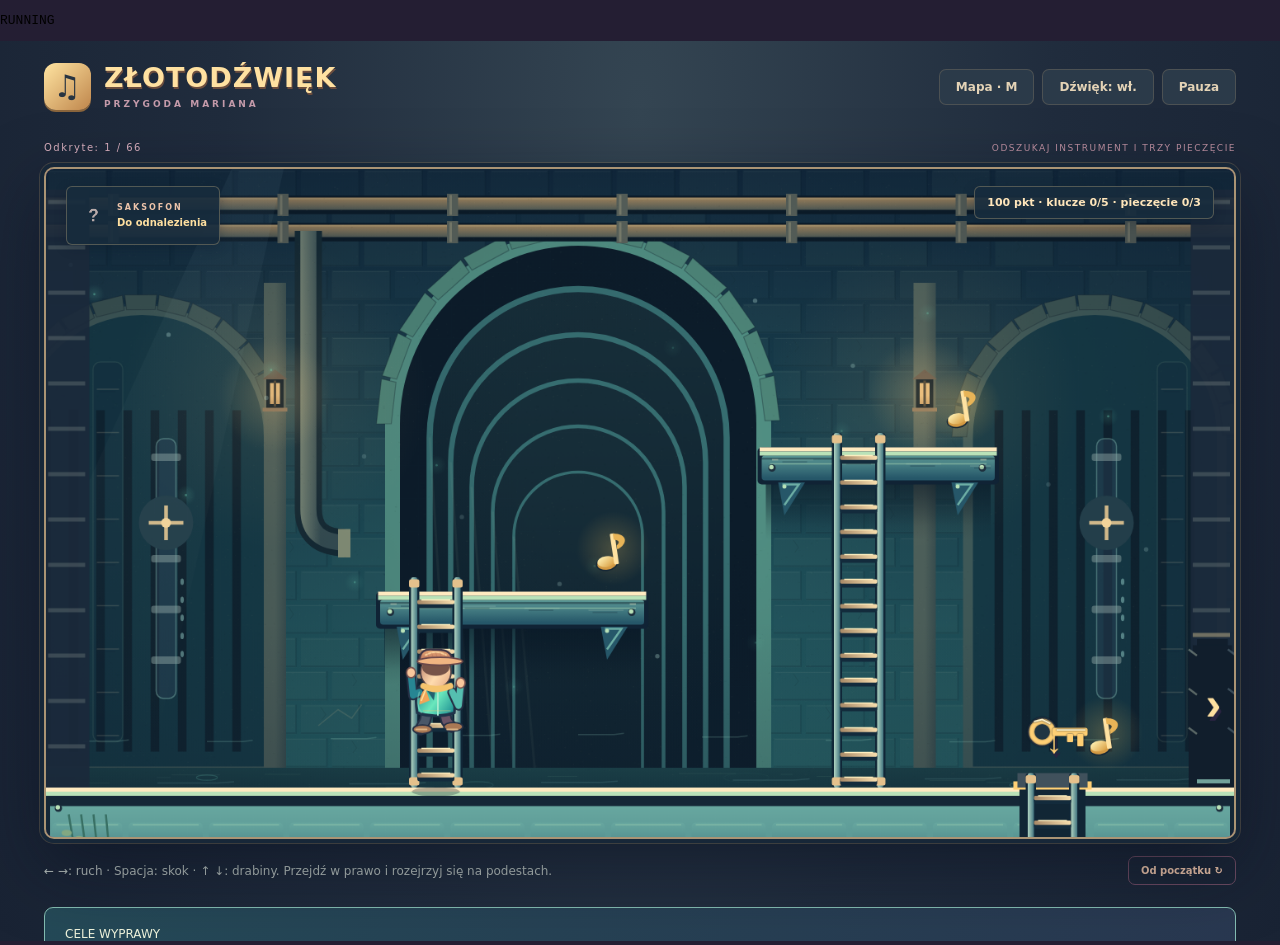
==== smoke.html @ a224b3b9 "Add Zlotodzwiek v0.18 game with 66 rooms and linked puzzles" ====
<!doctype html><html lang="pl"><meta charset="utf-8"><title>Smoke 0.12</title><style>body{margin:0;background:#241e33}iframe{width:100%;height:100vh;border:0}</style><pre id="result">RUNNING</pre><iframe title="Gra"></iframe><script>
const query=new URLSearchParams(location.search),frame=document.querySelector('iframe');
if(query.has('preview'))document.getElementById('result').style.display='none';
if(query.has('mobile'))frame.style.width='390px';
let preferenceReload=false;
frame.onload=async()=>{
 const w=frame.contentWindow,d=w.document,out=document.getElementById('result'),wait=ms=>new Promise(r=>setTimeout(r,ms));if(!w.__testWorld)return;
 const errors=[];w.addEventListener('error',e=>errors.push(e.message));
 const assert=(v,m)=>{if(!v)throw Error(m);};
 const press=async(code,ms)=>{w.dispatchEvent(new w.KeyboardEvent('keydown',{code}));await wait(ms);w.dispatchEvent(new w.KeyboardEvent('keyup',{code}));};
 try{
  if(preferenceReload){assert(d.getElementById('sound').getAttribute('aria-pressed')==='false','Wyciszenie po odświeżeniu');out.textContent='PASS: audio na starcie, sygnał testowy, wyciszenie i zachowanie wyboru po odświeżeniu';document.title='PASS';return;}
  d.getElementById('restart').click();await wait(250);const world=w.__testWorld;
  assert(d.getElementById('overlay').hidden,'Start');assert(d.getElementById('sound').getAttribute('aria-pressed')==='true'&&w.__toneStarts>=2,'Dźwięk na starcie');d.getElementById('sound').click();assert(w.localStorage.getItem('zlotodzwiek-sound')==='off','Zapis wyciszenia');d.getElementById('sound').click();await wait(100);assert(w.localStorage.getItem('zlotodzwiek-sound')==='on','Włączenie audio');if(query.has('preference')){d.getElementById('sound').click();preferenceReload=true;frame.srcdoc=frame.srcdoc.replace('localStorage.removeItem("zlotodzwiek-sound");','');return;}assert(d.documentElement.scrollWidth<=w.innerWidth,'Przepełnienie układu');
  await press('KeyD',650);await wait(180);await press('ArrowUp',350);assert(world.p.climbing,'Wspinanie');const y=world.p.y;await wait(150);assert(world.p.y===y,'Postój na drabinie');await press('ArrowDown',500);
  d.getElementById('map-button').click();const time=world.time;await wait(250);assert(!d.getElementById('map-panel').hidden&&world.time===time,'Mapa nie pauzuje');d.getElementById('map-close').click();
  world.enterRealm('r02',{x:430,y:244});await wait(200);await press('ArrowUp',80);await wait(100);
  assert(world.saxFound&&!d.getElementById('discovery').hidden,'Brak ekranu zdobycia');assert(d.getElementById('discovery-title').textContent==='Znalazłeś saksofon!','Zły komunikat');
  const frozen=world.time;await press('KeyD',350);await wait(1800);assert(world.time===frozen&&!d.getElementById('discovery').hidden,'Potwierdzenie znika samo');
  assert(JSON.parse(w.localStorage.getItem('zlotodzwiek-v07')).saxFound,'Znalezisko nie jest zapisane');
  if(query.has('discovery')){out.textContent='PASS: ekran zdobycia, zatrzymanie, trwały zapis';document.title='PASS';return;}
  d.getElementById('discovery-ok').click();await wait(120);assert(world.saxAcknowledged&&d.getElementById('inventory').textContent.includes('ZDOBYTY'),'Brak potwierdzenia w ekwipunku');
  await press('KeyJ',100);assert(world.playingSax,'Animacja gry');await press('KeyD',50);assert(!world.playingSax,'Ruch nie chowa');
  const bytes=new ArrayBuffer(32044),v=new DataView(bytes),str=(o,s)=>[...s].forEach((c,i)=>v.setUint8(o+i,c.charCodeAt(0)));
  str(0,'RIFF');v.setUint32(4,32036,true);str(8,'WAVE');str(12,'fmt ');v.setUint32(16,16,true);v.setUint16(20,1,true);v.setUint16(22,1,true);v.setUint32(24,8000,true);v.setUint32(28,16000,true);v.setUint16(32,2,true);v.setUint16(34,16,true);str(36,'data');v.setUint32(40,32000,true);
  const transfer=new w.DataTransfer();transfer.items.add(new w.File([bytes],'test-silence.wav',{type:'audio/wav'}));const file=d.getElementById('sax-file');file.files=transfer.files;file.dispatchEvent(new w.Event('change'));await wait(400);
  assert(d.getElementById('audio-status').textContent.includes('gotowe'),'Dekodowanie WAV');await wait(300);await press('KeyJ',100);assert(world.playingSax&&w.__saxStarts>0,'Odtwarzanie WAV');await press('KeyD',80);assert(!world.playingSax&&w.__saxStops>0,'Zatrzymanie audio');
  world.enterRealm('r00',{x:540,y:414});await wait(450);await press('KeyD',400);assert(world.realmId==='r01','Boczne przejście');
  d.getElementById('pause').click();assert(d.getElementById('pause').textContent==='Wznów','Pauza');d.getElementById('pause').click();
  if(query.has('adventure')){
    // Interact using the same keyboard action as the player; engine tests cover the full climbing routes.
    if(d.getElementById('sound').getAttribute('aria-pressed')==='true')d.getElementById('sound').click();
    for(const def of w.ZDAdventures.definitions.slice(0,3)){
      world.enterRealm(def.host);await wait(100);assert(!d.getElementById('puzzle-help').hidden,'Brak wskazówki');
      for(const i of def.type==='sequence'?def.target:def.type==='dials'?[0,0,1,1]:[0,2]){
        Object.assign(world.p,{x:def.controls[i]-11,y:414,vx:0,vy:0,climbing:false,ladder:null});await wait(80);await press('ArrowUp',50);await wait(50);
      }
      assert(world.puzzleState().solved&&d.getElementById('puzzle-state').textContent.includes('Rozwiązane'),'Zagadka '+def.id);
      assert(JSON.parse(w.localStorage.getItem('zlotodzwiek-v07')).puzzles[def.id].solved,'Zapis zagadki');
      Object.assign(world.p,{x:515,y:414,vx:0,vy:0});await wait(100);await press('ArrowUp',50);await wait(100);assert(world.realmId===def.destination,'Portal '+def.id);
      const item=world.items[0];Object.assign(world.p,{x:item.x,y:item.y-6,vx:0,vy:0});await wait(200);assert(world.fragments.includes(item.id),'Fragment '+def.id);
    }
    Object.assign(world.p,{x:277,y:414,vx:0,vy:0});await wait(150);await press('KeyJ',60);await wait(100);assert(world.encore&&d.getElementById('fragments').textContent.includes('obudzony'),'Przebudzenie wieloryba');
    const saved=JSON.parse(w.localStorage.getItem('zlotodzwiek-v07'));assert(saved.encore&&saved.fragments.length===3,'Trwały finał');
    d.getElementById('map-button').click();await wait(100);assert(d.getElementById('map-canvas').getAttribute('aria-label').includes('66'),'Mapa sekretów');d.getElementById('map-close').click();
    if(query.has('music')){
      const before=w.__toneStarts;d.getElementById('sound').click();world.enterRealm('s02');await wait(200);assert(w.__toneStarts>before,'Motyw muzyczny komnaty');
      d.getElementById('pause').click();assert(d.getElementById('pause').textContent==='Wznów','Pauza motywu');d.getElementById('pause').click();d.getElementById('sound').click();const muted=w.__toneStarts;world.enterRealm('s03');await wait(200);assert(w.__toneStarts===muted,'Wyciszona komnata generuje dźwięk');
      world.won=true;world.emit('win');await wait(100);assert(d.getElementById('explore-again'),'Brak powrotu do eksploracji');d.getElementById('explore-again').click();await wait(100);assert(!world.won&&d.getElementById('overlay').hidden,'Powrót do eksploracji');
      Object.assign(world.p,{x:277,y:414,vx:0,vy:0});await wait(100);
    }
    if(query.has('clue')){world.enterRealm('r22');await wait(100);}
    assert(d.documentElement.scrollWidth<=w.innerWidth,'Przepełnienie wskazówek');
  }
  if(query.has('expedition')){
    const solve=async()=>{const def=world.def.puzzle;for(const i of def.type==='mirrors'?[0,1,2]:def.type==='weights'?[0,2]:def.target){Object.assign(world.p,{x:def.controls[i]-11,y:414,vx:0,vy:0,climbing:false,ladder:null});await wait(90);await press('ArrowUp',50);await wait(50);}assert(world.puzzleState().solved,'Zagadka '+def.id);};
    const pickup=async id=>{const item=world.items.find(i=>i.id===id);Object.assign(world.p,{x:item.x,y:item.y-6,vx:0,vy:0});await wait(200);assert(item.taken,'Przedmiot '+id);};
    for(const [host,entry,lock,treasury,clue,relic] of [['r13','s04','s05','s06','glassScore','prism'],['r29','s07','s08','s09','tideScore','shell']]){
      world.enterRealm(host);await wait(500);assert(!d.getElementById('puzzle-board').hidden,'Schemat mechanizmu');await solve();Object.assign(world.p,{x:515,y:414,vx:0,vy:0});await wait(100);await press('ArrowUp',60);assert(world.realmId===entry,'Wejście');await pickup(clue);assert(d.getElementById('journal-entries').textContent.includes(w.ZDAdventures.clues[clue].title),'Dziennik');
      Object.assign(world.p,{x:554,y:414,vx:0,vy:0});await wait(500);await press('KeyD',80);assert(world.realmId===lock,'Odno ga');await solve();Object.assign(world.p,{x:554,y:414,vx:0,vy:0});await wait(500);await press('KeyD',80);assert(world.realmId===treasury,'Skarbiec');await pickup(relic);Object.assign(world.p,{x:515,y:414,vx:0,vy:0});await wait(500);await press('ArrowUp',60);assert(world.realmId===host,'Skrót');
    }
    world.enterRealm('r01',{x:515,y:414});await wait(500);await press('ArrowUp',60);assert(world.realmId==='s10','Sekret obu artefaktów');await pickup('lastTicket');assert(JSON.parse(w.localStorage.getItem('zlotodzwiek-v07')).relics.length===2,'Zapis artefaktów');
    d.getElementById('map-button').click();await wait(100);assert(d.getElementById('map-canvas').getAttribute('aria-label').includes('66'),'Mapa');d.getElementById('map-close').click();
    if(query.has('clue')){world.enterRealm('r13');await wait(100);}
    assert(d.documentElement.scrollWidth<=w.innerWidth,'Układ mobilny');
  }
  if(query.has('clockwork')){
    world.enterRealm('r34');await wait(500);for(const i of [0,0,1,2,2,2]){Object.assign(world.p,{x:world.def.puzzle.controls[i]-11,y:414,vx:0,vy:0});await wait(80);await press('ArrowUp',50);await wait(50);}assert(world.puzzleState().solved,'Manometry');
    Object.assign(world.p,{x:515,y:414,vx:0,vy:0});await wait(100);await press('ArrowUp',60);assert(world.realmId==='s11','Warsztat');const clue=world.items[0];Object.assign(world.p,{x:clue.x,y:clue.y-6,vx:0,vy:0});await wait(500);assert(world.journal.includes('mosaicSketch'),'Rysunek');
    Object.assign(world.p,{x:554,y:414,vx:0,vy:0});await wait(100);await press('KeyD',80);assert(world.realmId==='s12','Mozaika');for(const i of [0,1]){Object.assign(world.p,{x:world.def.puzzle.controls[i]-11,y:414,vx:0,vy:0});await wait(80);await press('ArrowUp',50);await wait(50);}assert(world.puzzleState().solved,'Ułożenie piór');Object.assign(world.p,{x:554,y:414,vx:0,vy:0});await wait(500);await press('KeyD',80);assert(world.realmId==='s13','Ukryty ogród');const reward=world.items[0];Object.assign(world.p,{x:reward.x,y:reward.y-6,vx:0,vy:0});await wait(200);assert(reward.taken,'Złote pióro');
    assert(JSON.parse(w.localStorage.getItem('zlotodzwiek-v07')).puzzles.mosaic.solved,'Zapis warsztatu');
  }
  if(query.has('linked')){
    const solve=async()=>{const def=world.def.puzzle;const indices=def.type==='valves'?def.target.flatMap((v,i)=>Array(v).fill(i)):def.type==='mirrors'?[0,1,2]:[0,2];for(const i of indices){Object.assign(world.p,{x:def.controls[i]-11,y:414,vx:0,vy:0,climbing:false,ladder:null});await wait(70);await press('ArrowUp',40);await wait(40);}assert(world.puzzleState().solved,'Łańcuch '+def.id);};
    world.enterRealm('r41',{x:515,y:414});await wait(500);assert(world.portalOpen(world.def.portal),'Zasilanie portalu');await press('ArrowUp',60);assert(world.realmId==='s14','Wejście do poziomu');await solve();
    for(const id of ['s15','s16','s17','s18']){Object.assign(world.p,{x:554,y:414,vx:0,vy:0});await wait(500);await press('KeyD',80);assert(world.realmId===id,'Pokój '+id);if(id==='s15'){const item=world.items[0];Object.assign(world.p,{x:item.x,y:item.y-6,vx:0,vy:0});await wait(200);assert(world.journal.includes('flowPlan'),'Plan instalacji');}if(world.def.puzzle)await solve();}
    const reward=world.items[0];Object.assign(world.p,{x:reward.x,y:reward.y-6,vx:0,vy:0});await wait(200);assert(reward.taken,'Skarbiec');const saved=JSON.parse(w.localStorage.getItem('zlotodzwiek-v07'));assert(saved.puzzles.beacon.solved&&saved.noteStats.collected===world.noteCount,'Zapis i nuty');assert(d.getElementById('objectives').textContent.includes('✓ Zapal latarnię'),'Lista celów');
  }
  if(query.has('feedback')){
    const cv=d.createElement('canvas');cv.width=960;cv.height=540;const c=cv.getContext('2d');
    for(const def of w.ZDAdventures.definitions){const testWorld=new w.ZD.World();testWorld.enterRealm(def.host);testWorld.journal=def.requiresClue?[def.requiresClue]:[];testWorld.time=2;for(const id of def.requiresPuzzles||[])testWorld.puzzles[id]={solved:true};
      const draw=()=>{c.clearRect(0,0,960,540);w.ZDAdventureArt.mechanisms(c,testWorld,2);return cv.toDataURL();};const before=draw();testWorld.pressPuzzle(0);assert(draw()!==before,'Brak wizualnej reakcji '+def.id);
      testWorld.puzzles={};for(const id of def.requiresPuzzles||[])testWorld.puzzles[id]={solved:true};for(const i of def.type==='sequence'?def.target:def.type==='dials'?[0,0,1,1]:def.type==='mirrors'?[0,1,2]:def.type==='valves'?def.target.flatMap((v,i)=>Array(v).fill(i)):def.type==='tiles'?[0,1]:[0,2])testWorld.pressPuzzle(i);testWorld.puzzleState().flash=0;assert(testWorld.puzzleState().solved&&draw()!==before,'Brak trwałego oznaczenia '+def.id);
      if(def.type==='sequence'){testWorld.puzzles={};testWorld.pressPuzzle(def.target[0]);testWorld.puzzleState().flash=0;assert(draw()!==before,'Niewidoczna sekwencja '+def.id);}
    }
  }
  if(query.has('map'))d.getElementById('map-button').click();
  assert(errors.length===0,errors.join('; '));out.textContent='PASS: start, drabiny, mapa, zdobycie, ekwipunek, audio WAV, przejście, pauza; '+(query.has('adventure')?'3 zagadki bez audio, portale, fragmenty, finał, zapis i mapa 66 komnat; ':'')+(query.has('music')?'motyw komnaty, wyciszenie i powrót po zakończeniu; ':'')+(query.has('expedition')?'4 nowe zagadki, dziennik, artefakty, skróty i końcowy sekret; ':'')+(query.has('feedback')?'reakcja graficzna i trwały wynik wszystkich 12 zagadek; ':'')+(query.has('clockwork')?'warsztat, manometry, mozaika, ogród, nagroda i zapis; ':'')+(query.has('linked')?'połączone instalacje, cele i licznik nut; ':'')+'brak błędów JS';document.title='PASS';
 }catch(e){out.textContent='FAIL: '+e.message;document.title='FAIL';}
};
fetch('index.html').then(r=>r.text()).then(html=>{
 const harness='<script>window.requestAnimationFrame=cb=>setTimeout(()=>cb(performance.now()),16);<\/script>';
 const inspect='<script>window.__toneStarts=0;const toneStart=OscillatorNode.prototype.start;OscillatorNode.prototype.start=function(...a){window.__toneStarts++;return toneStart.apply(this,a)};window.__saxStarts=0;window.__saxStops=0;const os=AudioBufferSourceNode.prototype.start,ot=AudioBufferSourceNode.prototype.stop;AudioBufferSourceNode.prototype.start=function(...a){window.__saxStarts++;return os.apply(this,a)};AudioBufferSourceNode.prototype.stop=function(...a){window.__saxStops++;return ot.apply(this,a)};const OriginalWorld=ZD.World;ZD.World=class extends OriginalWorld{constructor(){super();window.__testWorld=this;}};<\/script>';
 const prefs='<script>localStorage.removeItem("zlotodzwiek-sound");<\/script>';
 frame.srcdoc=html.replace('<head>','<head>'+harness).replace('<script src="game.js?v=18">',inspect+prefs+'<script src="game.js?v=18">');
});
</script></html>
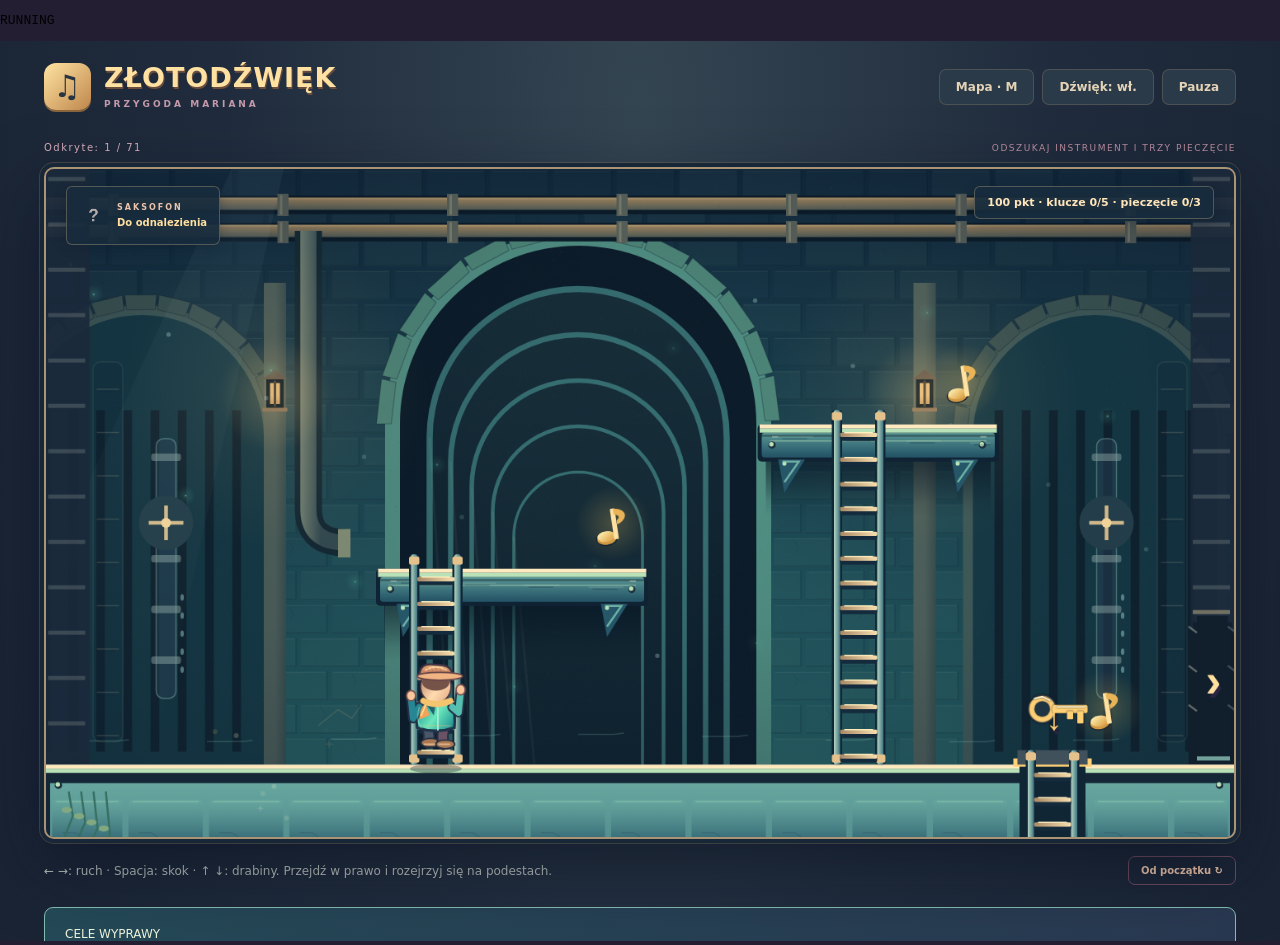
==== commit 2a032410: "Add v0.19 crystal expedition with RGB puzzles and five connected rooms" ====
--- a/smoke.html
+++ b/smoke.html
@@ -42,7 +42,7 @@
     }
     Object.assign(world.p,{x:277,y:414,vx:0,vy:0});await wait(150);await press('KeyJ',60);await wait(100);assert(world.encore&&d.getElementById('fragments').textContent.includes('obudzony'),'Przebudzenie wieloryba');
     const saved=JSON.parse(w.localStorage.getItem('zlotodzwiek-v07'));assert(saved.encore&&saved.fragments.length===3,'Trwały finał');
-    d.getElementById('map-button').click();await wait(100);assert(d.getElementById('map-canvas').getAttribute('aria-label').includes('66'),'Mapa sekretów');d.getElementById('map-close').click();
+    d.getElementById('map-button').click();await wait(100);assert(d.getElementById('map-canvas').getAttribute('aria-label').includes('71'),'Mapa sekretów');d.getElementById('map-close').click();
     if(query.has('music')){
       const before=w.__toneStarts;d.getElementById('sound').click();world.enterRealm('s02');await wait(200);assert(w.__toneStarts>before,'Motyw muzyczny komnaty');
       d.getElementById('pause').click();assert(d.getElementById('pause').textContent==='Wznów','Pauza motywu');d.getElementById('pause').click();d.getElementById('sound').click();const muted=w.__toneStarts;world.enterRealm('s03');await wait(200);assert(w.__toneStarts===muted,'Wyciszona komnata generuje dźwięk');
@@ -60,7 +60,7 @@
       Object.assign(world.p,{x:554,y:414,vx:0,vy:0});await wait(500);await press('KeyD',80);assert(world.realmId===lock,'Odno ga');await solve();Object.assign(world.p,{x:554,y:414,vx:0,vy:0});await wait(500);await press('KeyD',80);assert(world.realmId===treasury,'Skarbiec');await pickup(relic);Object.assign(world.p,{x:515,y:414,vx:0,vy:0});await wait(500);await press('ArrowUp',60);assert(world.realmId===host,'Skrót');
     }
     world.enterRealm('r01',{x:515,y:414});await wait(500);await press('ArrowUp',60);assert(world.realmId==='s10','Sekret obu artefaktów');await pickup('lastTicket');assert(JSON.parse(w.localStorage.getItem('zlotodzwiek-v07')).relics.length===2,'Zapis artefaktów');
-    d.getElementById('map-button').click();await wait(100);assert(d.getElementById('map-canvas').getAttribute('aria-label').includes('66'),'Mapa');d.getElementById('map-close').click();
+    d.getElementById('map-button').click();await wait(100);assert(d.getElementById('map-canvas').getAttribute('aria-label').includes('71'),'Mapa');d.getElementById('map-close').click();
     if(query.has('clue')){world.enterRealm('r13');await wait(100);}
     assert(d.documentElement.scrollWidth<=w.innerWidth,'Układ mobilny');
   }
@@ -76,22 +76,29 @@
     for(const id of ['s15','s16','s17','s18']){Object.assign(world.p,{x:554,y:414,vx:0,vy:0});await wait(500);await press('KeyD',80);assert(world.realmId===id,'Pokój '+id);if(id==='s15'){const item=world.items[0];Object.assign(world.p,{x:item.x,y:item.y-6,vx:0,vy:0});await wait(200);assert(world.journal.includes('flowPlan'),'Plan instalacji');}if(world.def.puzzle)await solve();}
     const reward=world.items[0];Object.assign(world.p,{x:reward.x,y:reward.y-6,vx:0,vy:0});await wait(200);assert(reward.taken,'Skarbiec');const saved=JSON.parse(w.localStorage.getItem('zlotodzwiek-v07'));assert(saved.puzzles.beacon.solved&&saved.noteStats.collected===world.noteCount,'Zapis i nuty');assert(d.getElementById('objectives').textContent.includes('✓ Zapal latarnię'),'Lista celów');
   }
+  if(query.has('prism')){
+    for(const id of ['s19','s20','s21','s22','s23']){
+      Object.assign(world.p,{x:554,y:414,vx:0,vy:0,climbing:false,ladder:null});await wait(500);await press('KeyD',80);assert(world.realmId===id,'Ogród '+id);
+      if(world.items[0]){const item=world.items[0];Object.assign(world.p,{x:item.x,y:item.y-6,vx:0,vy:0});await wait(200);assert(item.taken,'Próbka lub skarb '+id);}
+      if(world.def.puzzle){const def=world.def.puzzle;for(const i of [0,1,2]){Object.assign(world.p,{x:def.controls[i]-11,y:414,vx:0,vy:0,climbing:false,ladder:null});await wait(80);await press('ArrowUp',50);await wait(50);}assert(world.puzzleState().solved,'Mieszanka '+id);}
+    }assert(JSON.parse(w.localStorage.getItem('zlotodzwiek-v07')).puzzles.sunFilter.solved,'Zapis szkła');
+  }
   if(query.has('feedback')){
     const cv=d.createElement('canvas');cv.width=960;cv.height=540;const c=cv.getContext('2d');
     for(const def of w.ZDAdventures.definitions){const testWorld=new w.ZD.World();testWorld.enterRealm(def.host);testWorld.journal=def.requiresClue?[def.requiresClue]:[];testWorld.time=2;for(const id of def.requiresPuzzles||[])testWorld.puzzles[id]={solved:true};
       const draw=()=>{c.clearRect(0,0,960,540);w.ZDAdventureArt.mechanisms(c,testWorld,2);return cv.toDataURL();};const before=draw();testWorld.pressPuzzle(0);assert(draw()!==before,'Brak wizualnej reakcji '+def.id);
-      testWorld.puzzles={};for(const id of def.requiresPuzzles||[])testWorld.puzzles[id]={solved:true};for(const i of def.type==='sequence'?def.target:def.type==='dials'?[0,0,1,1]:def.type==='mirrors'?[0,1,2]:def.type==='valves'?def.target.flatMap((v,i)=>Array(v).fill(i)):def.type==='tiles'?[0,1]:[0,2])testWorld.pressPuzzle(i);testWorld.puzzleState().flash=0;assert(testWorld.puzzleState().solved&&draw()!==before,'Brak trwałego oznaczenia '+def.id);
+      testWorld.puzzles={};for(const id of def.requiresPuzzles||[])testWorld.puzzles[id]={solved:true};for(const i of def.type==='sequence'?def.target:def.type==='dials'?[0,0,1,1]:def.type==='mirrors'?[0,1,2]:def.type==='valves'?def.target.flatMap((v,i)=>Array(v).fill(i)):def.type==='tiles'?[0,1]:def.type==='filters'?[0,1,2]:[0,2])testWorld.pressPuzzle(i);testWorld.puzzleState().flash=0;assert(testWorld.puzzleState().solved&&draw()!==before,'Brak trwałego oznaczenia '+def.id);
       if(def.type==='sequence'){testWorld.puzzles={};testWorld.pressPuzzle(def.target[0]);testWorld.puzzleState().flash=0;assert(draw()!==before,'Niewidoczna sekwencja '+def.id);}
     }
   }
   if(query.has('map'))d.getElementById('map-button').click();
-  assert(errors.length===0,errors.join('; '));out.textContent='PASS: start, drabiny, mapa, zdobycie, ekwipunek, audio WAV, przejście, pauza; '+(query.has('adventure')?'3 zagadki bez audio, portale, fragmenty, finał, zapis i mapa 66 komnat; ':'')+(query.has('music')?'motyw komnaty, wyciszenie i powrót po zakończeniu; ':'')+(query.has('expedition')?'4 nowe zagadki, dziennik, artefakty, skróty i końcowy sekret; ':'')+(query.has('feedback')?'reakcja graficzna i trwały wynik wszystkich 12 zagadek; ':'')+(query.has('clockwork')?'warsztat, manometry, mozaika, ogród, nagroda i zapis; ':'')+(query.has('linked')?'połączone instalacje, cele i licznik nut; ':'')+'brak błędów JS';document.title='PASS';
+  assert(errors.length===0,errors.join('; '));out.textContent='PASS: start, drabiny, mapa, zdobycie, ekwipunek, audio WAV, przejście, pauza; '+(query.has('adventure')?'3 zagadki bez audio, portale, fragmenty, finał, zapis i mapa 71 komnat; ':'')+(query.has('music')?'motyw komnaty, wyciszenie i powrót po zakończeniu; ':'')+(query.has('expedition')?'4 nowe zagadki, dziennik, artefakty, skróty i końcowy sekret; ':'')+(query.has('feedback')?'reakcja graficzna i trwały wynik wszystkich 14 zagadek; ':'')+(query.has('clockwork')?'warsztat, manometry, mozaika, ogród, nagroda i zapis; ':'')+(query.has('linked')?'połączone instalacje, cele i licznik nut; ':'')+(query.has('prism')?'próbki, mieszanie barw, kryształowy ogród i zapis; ':'')+'brak błędów JS';document.title='PASS';
  }catch(e){out.textContent='FAIL: '+e.message;document.title='FAIL';}
 };
 fetch('index.html').then(r=>r.text()).then(html=>{
  const harness='<script>window.requestAnimationFrame=cb=>setTimeout(()=>cb(performance.now()),16);<\/script>';
  const inspect='<script>window.__toneStarts=0;const toneStart=OscillatorNode.prototype.start;OscillatorNode.prototype.start=function(...a){window.__toneStarts++;return toneStart.apply(this,a)};window.__saxStarts=0;window.__saxStops=0;const os=AudioBufferSourceNode.prototype.start,ot=AudioBufferSourceNode.prototype.stop;AudioBufferSourceNode.prototype.start=function(...a){window.__saxStarts++;return os.apply(this,a)};AudioBufferSourceNode.prototype.stop=function(...a){window.__saxStops++;return ot.apply(this,a)};const OriginalWorld=ZD.World;ZD.World=class extends OriginalWorld{constructor(){super();window.__testWorld=this;}};<\/script>';
  const prefs='<script>localStorage.removeItem("zlotodzwiek-sound");<\/script>';
- frame.srcdoc=html.replace('<head>','<head>'+harness).replace('<script src="game.js?v=18">',inspect+prefs+'<script src="game.js?v=18">');
+ frame.srcdoc=html.replace('<head>','<head>'+harness).replace('<script src="game.js?v=19">',inspect+prefs+'<script src="game.js?v=19">');
 });
 </script></html>
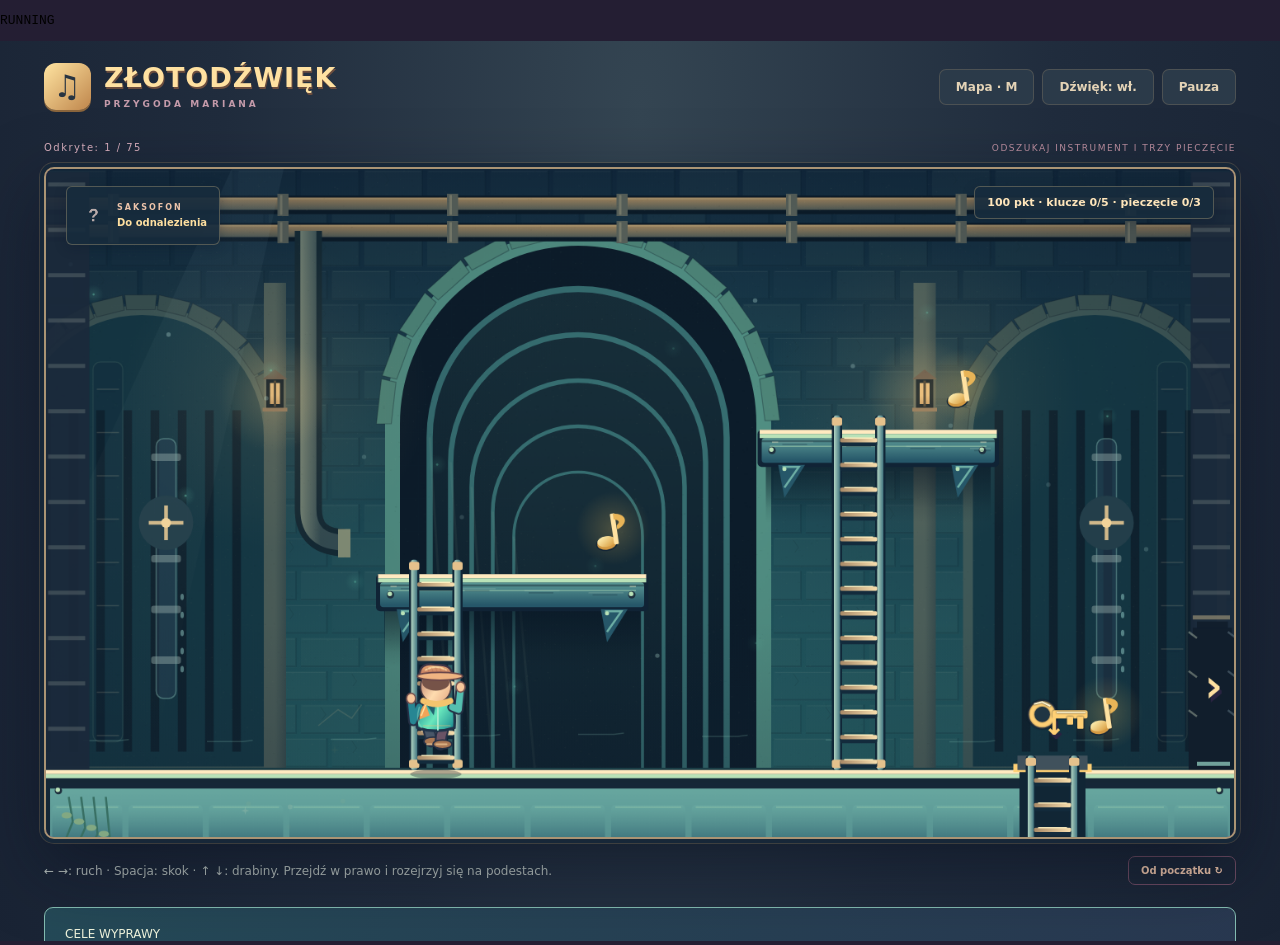
==== commit 587ecc0f: "Add v0.20 mechanical locks, disc puzzle and clockwork garden" ====
--- a/smoke.html
+++ b/smoke.html
@@ -42,7 +42,7 @@
     }
     Object.assign(world.p,{x:277,y:414,vx:0,vy:0});await wait(150);await press('KeyJ',60);await wait(100);assert(world.encore&&d.getElementById('fragments').textContent.includes('obudzony'),'Przebudzenie wieloryba');
     const saved=JSON.parse(w.localStorage.getItem('zlotodzwiek-v07'));assert(saved.encore&&saved.fragments.length===3,'Trwały finał');
-    d.getElementById('map-button').click();await wait(100);assert(d.getElementById('map-canvas').getAttribute('aria-label').includes('71'),'Mapa sekretów');d.getElementById('map-close').click();
+    d.getElementById('map-button').click();await wait(100);assert(d.getElementById('map-canvas').getAttribute('aria-label').includes('75'),'Mapa sekretów');d.getElementById('map-close').click();
     if(query.has('music')){
       const before=w.__toneStarts;d.getElementById('sound').click();world.enterRealm('s02');await wait(200);assert(w.__toneStarts>before,'Motyw muzyczny komnaty');
       d.getElementById('pause').click();assert(d.getElementById('pause').textContent==='Wznów','Pauza motywu');d.getElementById('pause').click();d.getElementById('sound').click();const muted=w.__toneStarts;world.enterRealm('s03');await wait(200);assert(w.__toneStarts===muted,'Wyciszona komnata generuje dźwięk');
@@ -60,7 +60,7 @@
       Object.assign(world.p,{x:554,y:414,vx:0,vy:0});await wait(500);await press('KeyD',80);assert(world.realmId===lock,'Odno ga');await solve();Object.assign(world.p,{x:554,y:414,vx:0,vy:0});await wait(500);await press('KeyD',80);assert(world.realmId===treasury,'Skarbiec');await pickup(relic);Object.assign(world.p,{x:515,y:414,vx:0,vy:0});await wait(500);await press('ArrowUp',60);assert(world.realmId===host,'Skrót');
     }
     world.enterRealm('r01',{x:515,y:414});await wait(500);await press('ArrowUp',60);assert(world.realmId==='s10','Sekret obu artefaktów');await pickup('lastTicket');assert(JSON.parse(w.localStorage.getItem('zlotodzwiek-v07')).relics.length===2,'Zapis artefaktów');
-    d.getElementById('map-button').click();await wait(100);assert(d.getElementById('map-canvas').getAttribute('aria-label').includes('71'),'Mapa');d.getElementById('map-close').click();
+    d.getElementById('map-button').click();await wait(100);assert(d.getElementById('map-canvas').getAttribute('aria-label').includes('75'),'Mapa');d.getElementById('map-close').click();
     if(query.has('clue')){world.enterRealm('r13');await wait(100);}
     assert(d.documentElement.scrollWidth<=w.innerWidth,'Układ mobilny');
   }
@@ -83,22 +83,26 @@
       if(world.def.puzzle){const def=world.def.puzzle;for(const i of [0,1,2]){Object.assign(world.p,{x:def.controls[i]-11,y:414,vx:0,vy:0,climbing:false,ladder:null});await wait(80);await press('ArrowUp',50);await wait(50);}assert(world.puzzleState().solved,'Mieszanka '+id);}
     }assert(JSON.parse(w.localStorage.getItem('zlotodzwiek-v07')).puzzles.sunFilter.solved,'Zapis szkła');
   }
+  if(query.has('mechanism')){
+    for(const id of ['s24','s25','s26','s27']){Object.assign(world.p,{x:554,y:414,vx:0,vy:0,climbing:false,ladder:null});await wait(500);await press('KeyD',80);assert(world.realmId===id,'Zamki '+id);if(world.items.length){const item=world.items[0];Object.assign(world.p,{x:item.x,y:item.y-6,vx:0,vy:0});await wait(200);assert(item.taken,'Plan lub nagroda '+id);}if(world.def.puzzle){const def=world.def.puzzle;for(const i of def.type==='interlock'?[2,1,0]:[2,0,1,2,0,1,2]){Object.assign(world.p,{x:def.controls[i]-11,y:414,vx:0,vy:0,climbing:false,ladder:null});await wait(80);await press('ArrowUp',50);await wait(50);}assert(world.puzzleState().solved,'Mechanizm '+id);}}
+    assert(JSON.parse(w.localStorage.getItem('zlotodzwiek-v07')).puzzles.discBridge.moves===7,'Zapis ruchów');
+  }
   if(query.has('feedback')){
     const cv=d.createElement('canvas');cv.width=960;cv.height=540;const c=cv.getContext('2d');
     for(const def of w.ZDAdventures.definitions){const testWorld=new w.ZD.World();testWorld.enterRealm(def.host);testWorld.journal=def.requiresClue?[def.requiresClue]:[];testWorld.time=2;for(const id of def.requiresPuzzles||[])testWorld.puzzles[id]={solved:true};
       const draw=()=>{c.clearRect(0,0,960,540);w.ZDAdventureArt.mechanisms(c,testWorld,2);return cv.toDataURL();};const before=draw();testWorld.pressPuzzle(0);assert(draw()!==before,'Brak wizualnej reakcji '+def.id);
-      testWorld.puzzles={};for(const id of def.requiresPuzzles||[])testWorld.puzzles[id]={solved:true};for(const i of def.type==='sequence'?def.target:def.type==='dials'?[0,0,1,1]:def.type==='mirrors'?[0,1,2]:def.type==='valves'?def.target.flatMap((v,i)=>Array(v).fill(i)):def.type==='tiles'?[0,1]:def.type==='filters'?[0,1,2]:[0,2])testWorld.pressPuzzle(i);testWorld.puzzleState().flash=0;assert(testWorld.puzzleState().solved&&draw()!==before,'Brak trwałego oznaczenia '+def.id);
+      testWorld.puzzles={};for(const id of def.requiresPuzzles||[])testWorld.puzzles[id]={solved:true};for(const i of def.type==='sequence'?def.target:def.type==='dials'?[0,0,1,1]:def.type==='mirrors'?[0,1,2]:def.type==='valves'?def.target.flatMap((v,i)=>Array(v).fill(i)):def.type==='tiles'?[0,1]:def.type==='filters'?[0,1,2]:def.type==='interlock'?[2,1,0]:def.type==='towers'?[2,0,1,2,0,1,2]:[0,2])testWorld.pressPuzzle(i);testWorld.puzzleState().flash=0;assert(testWorld.puzzleState().solved&&draw()!==before,'Brak trwałego oznaczenia '+def.id);
       if(def.type==='sequence'){testWorld.puzzles={};testWorld.pressPuzzle(def.target[0]);testWorld.puzzleState().flash=0;assert(draw()!==before,'Niewidoczna sekwencja '+def.id);}
     }
   }
   if(query.has('map'))d.getElementById('map-button').click();
-  assert(errors.length===0,errors.join('; '));out.textContent='PASS: start, drabiny, mapa, zdobycie, ekwipunek, audio WAV, przejście, pauza; '+(query.has('adventure')?'3 zagadki bez audio, portale, fragmenty, finał, zapis i mapa 71 komnat; ':'')+(query.has('music')?'motyw komnaty, wyciszenie i powrót po zakończeniu; ':'')+(query.has('expedition')?'4 nowe zagadki, dziennik, artefakty, skróty i końcowy sekret; ':'')+(query.has('feedback')?'reakcja graficzna i trwały wynik wszystkich 14 zagadek; ':'')+(query.has('clockwork')?'warsztat, manometry, mozaika, ogród, nagroda i zapis; ':'')+(query.has('linked')?'połączone instalacje, cele i licznik nut; ':'')+(query.has('prism')?'próbki, mieszanie barw, kryształowy ogród i zapis; ':'')+'brak błędów JS';document.title='PASS';
+  assert(errors.length===0,errors.join('; '));out.textContent='PASS: start, drabiny, mapa, zdobycie, ekwipunek, audio WAV, przejście, pauza; '+(query.has('adventure')?'3 zagadki bez audio, portale, fragmenty, finał, zapis i mapa 75 komnat; ':'')+(query.has('music')?'motyw komnaty, wyciszenie i powrót po zakończeniu; ':'')+(query.has('expedition')?'4 nowe zagadki, dziennik, artefakty, skróty i końcowy sekret; ':'')+(query.has('feedback')?'reakcja graficzna i trwały wynik wszystkich 16 zagadek; ':'')+(query.has('clockwork')?'warsztat, manometry, mozaika, ogród, nagroda i zapis; ':'')+(query.has('linked')?'połączone instalacje, cele i licznik nut; ':'')+(query.has('prism')?'próbki, mieszanie barw, kryształowy ogród i zapis; ':'')+(query.has('mechanism')?'rygle, krążki, plan, nagroda i zapis; ':'')+'brak błędów JS';document.title='PASS';
  }catch(e){out.textContent='FAIL: '+e.message;document.title='FAIL';}
 };
 fetch('index.html').then(r=>r.text()).then(html=>{
  const harness='<script>window.requestAnimationFrame=cb=>setTimeout(()=>cb(performance.now()),16);<\/script>';
  const inspect='<script>window.__toneStarts=0;const toneStart=OscillatorNode.prototype.start;OscillatorNode.prototype.start=function(...a){window.__toneStarts++;return toneStart.apply(this,a)};window.__saxStarts=0;window.__saxStops=0;const os=AudioBufferSourceNode.prototype.start,ot=AudioBufferSourceNode.prototype.stop;AudioBufferSourceNode.prototype.start=function(...a){window.__saxStarts++;return os.apply(this,a)};AudioBufferSourceNode.prototype.stop=function(...a){window.__saxStops++;return ot.apply(this,a)};const OriginalWorld=ZD.World;ZD.World=class extends OriginalWorld{constructor(){super();window.__testWorld=this;}};<\/script>';
  const prefs='<script>localStorage.removeItem("zlotodzwiek-sound");<\/script>';
- frame.srcdoc=html.replace('<head>','<head>'+harness).replace('<script src="game.js?v=19">',inspect+prefs+'<script src="game.js?v=19">');
+ frame.srcdoc=html.replace('<head>','<head>'+harness).replace('<script src="game.js?v=20">',inspect+prefs+'<script src="game.js?v=20">');
 });
 </script></html>
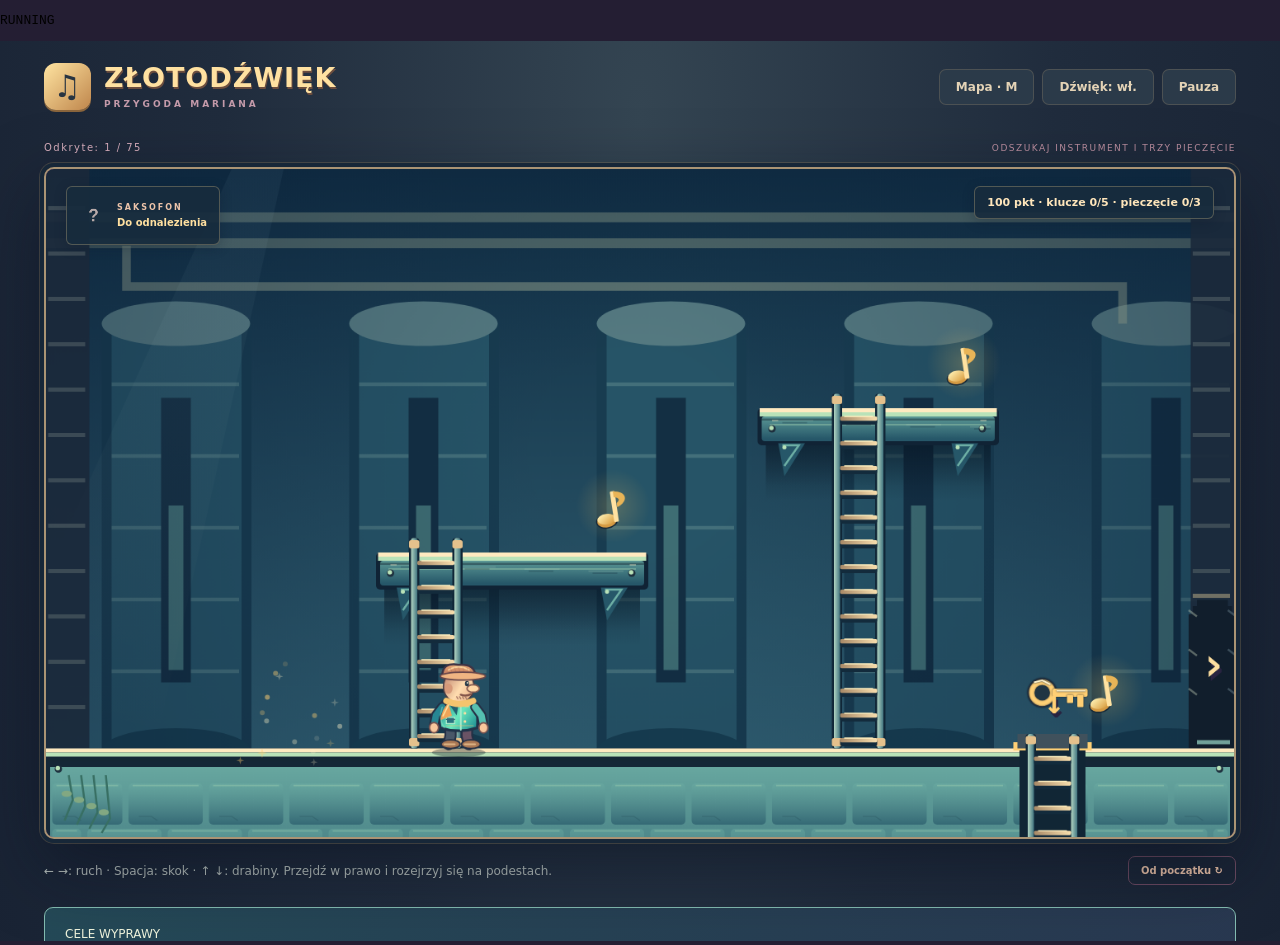
==== commit 0586bb19: "Add twelve distinctive world backdrops" ====
--- a/smoke.html
+++ b/smoke.html
@@ -103,6 +103,6 @@
  const harness='<script>window.requestAnimationFrame=cb=>setTimeout(()=>cb(performance.now()),16);<\/script>';
  const inspect='<script>window.__toneStarts=0;const toneStart=OscillatorNode.prototype.start;OscillatorNode.prototype.start=function(...a){window.__toneStarts++;return toneStart.apply(this,a)};window.__saxStarts=0;window.__saxStops=0;const os=AudioBufferSourceNode.prototype.start,ot=AudioBufferSourceNode.prototype.stop;AudioBufferSourceNode.prototype.start=function(...a){window.__saxStarts++;return os.apply(this,a)};AudioBufferSourceNode.prototype.stop=function(...a){window.__saxStops++;return ot.apply(this,a)};const OriginalWorld=ZD.World;ZD.World=class extends OriginalWorld{constructor(){super();window.__testWorld=this;}};<\/script>';
  const prefs='<script>localStorage.removeItem("zlotodzwiek-sound");<\/script>';
- frame.srcdoc=html.replace('<head>','<head>'+harness).replace('<script src="game.js?v=20">',inspect+prefs+'<script src="game.js?v=20">');
+ frame.srcdoc=html.replace('<head>','<head>'+harness).replace('<script src="game.js?v=21">',inspect+prefs+'<script src="game.js?v=21">');
 });
 </script></html>
